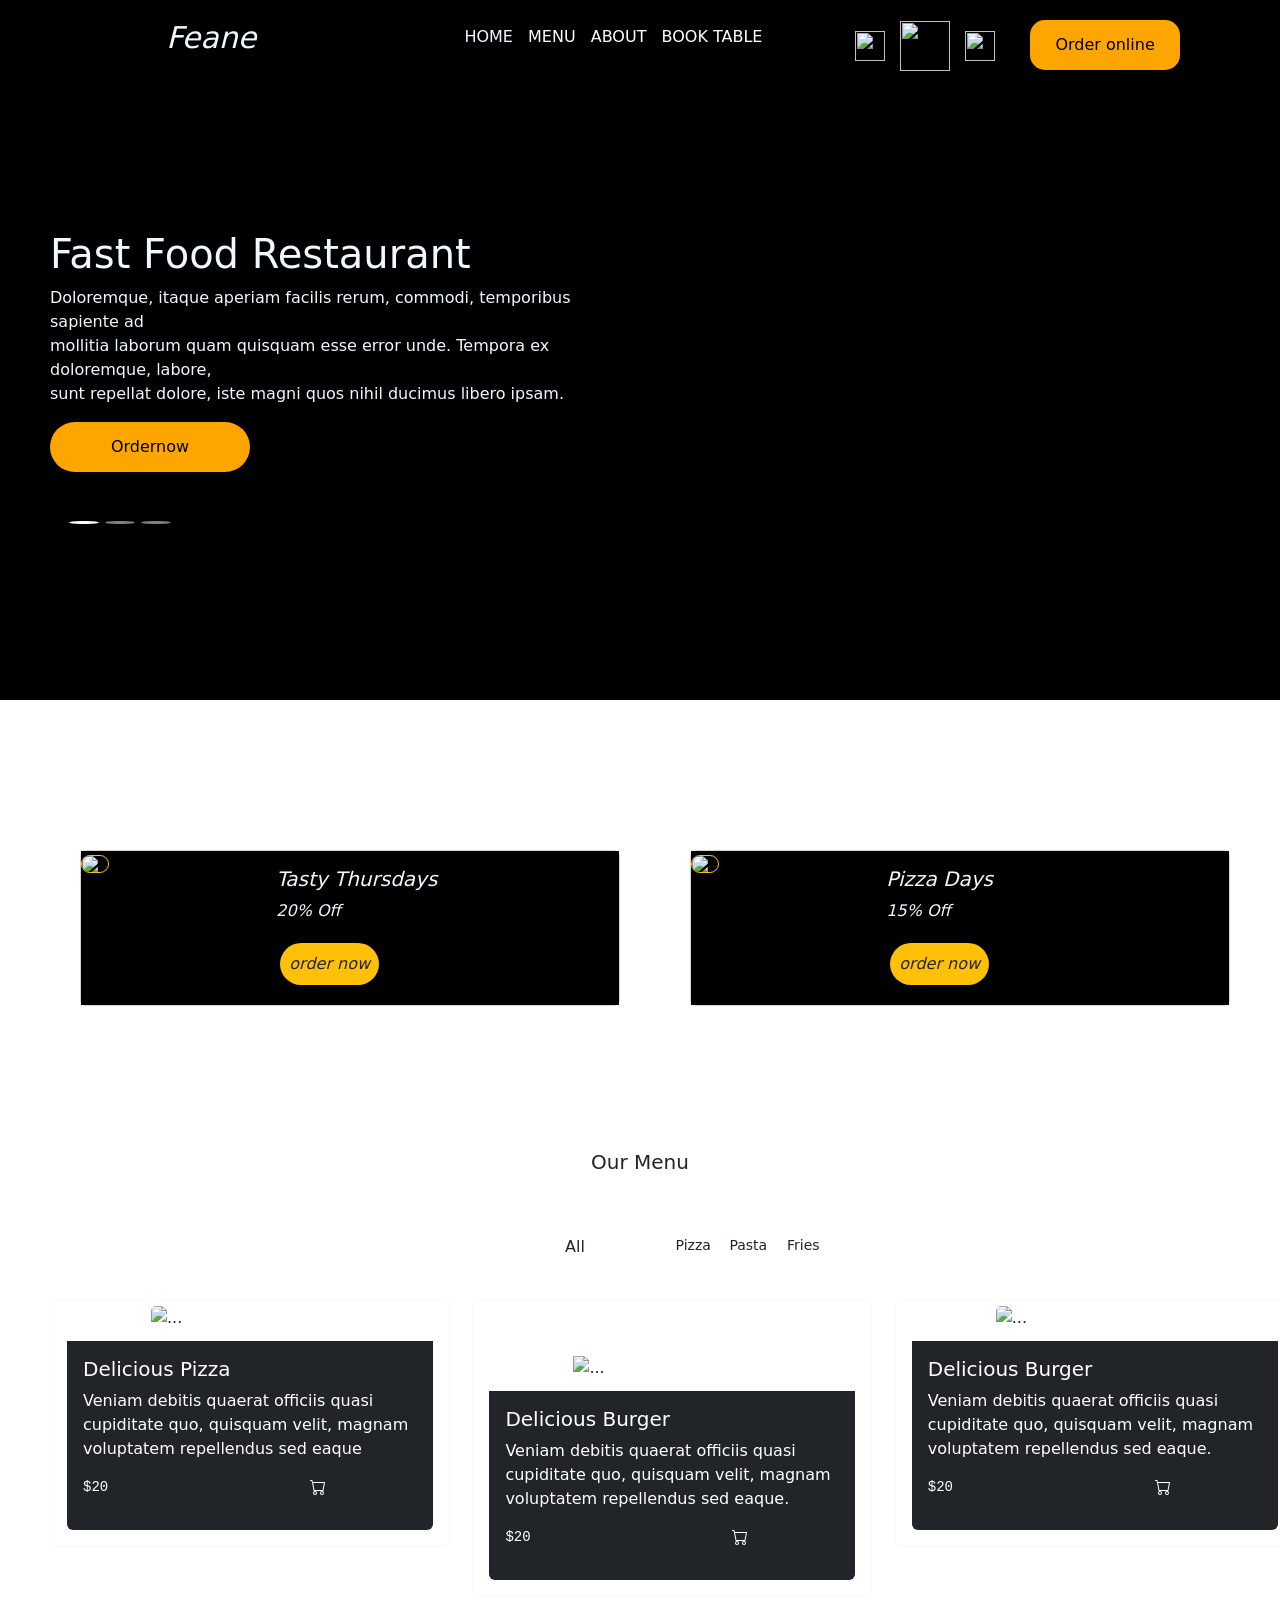
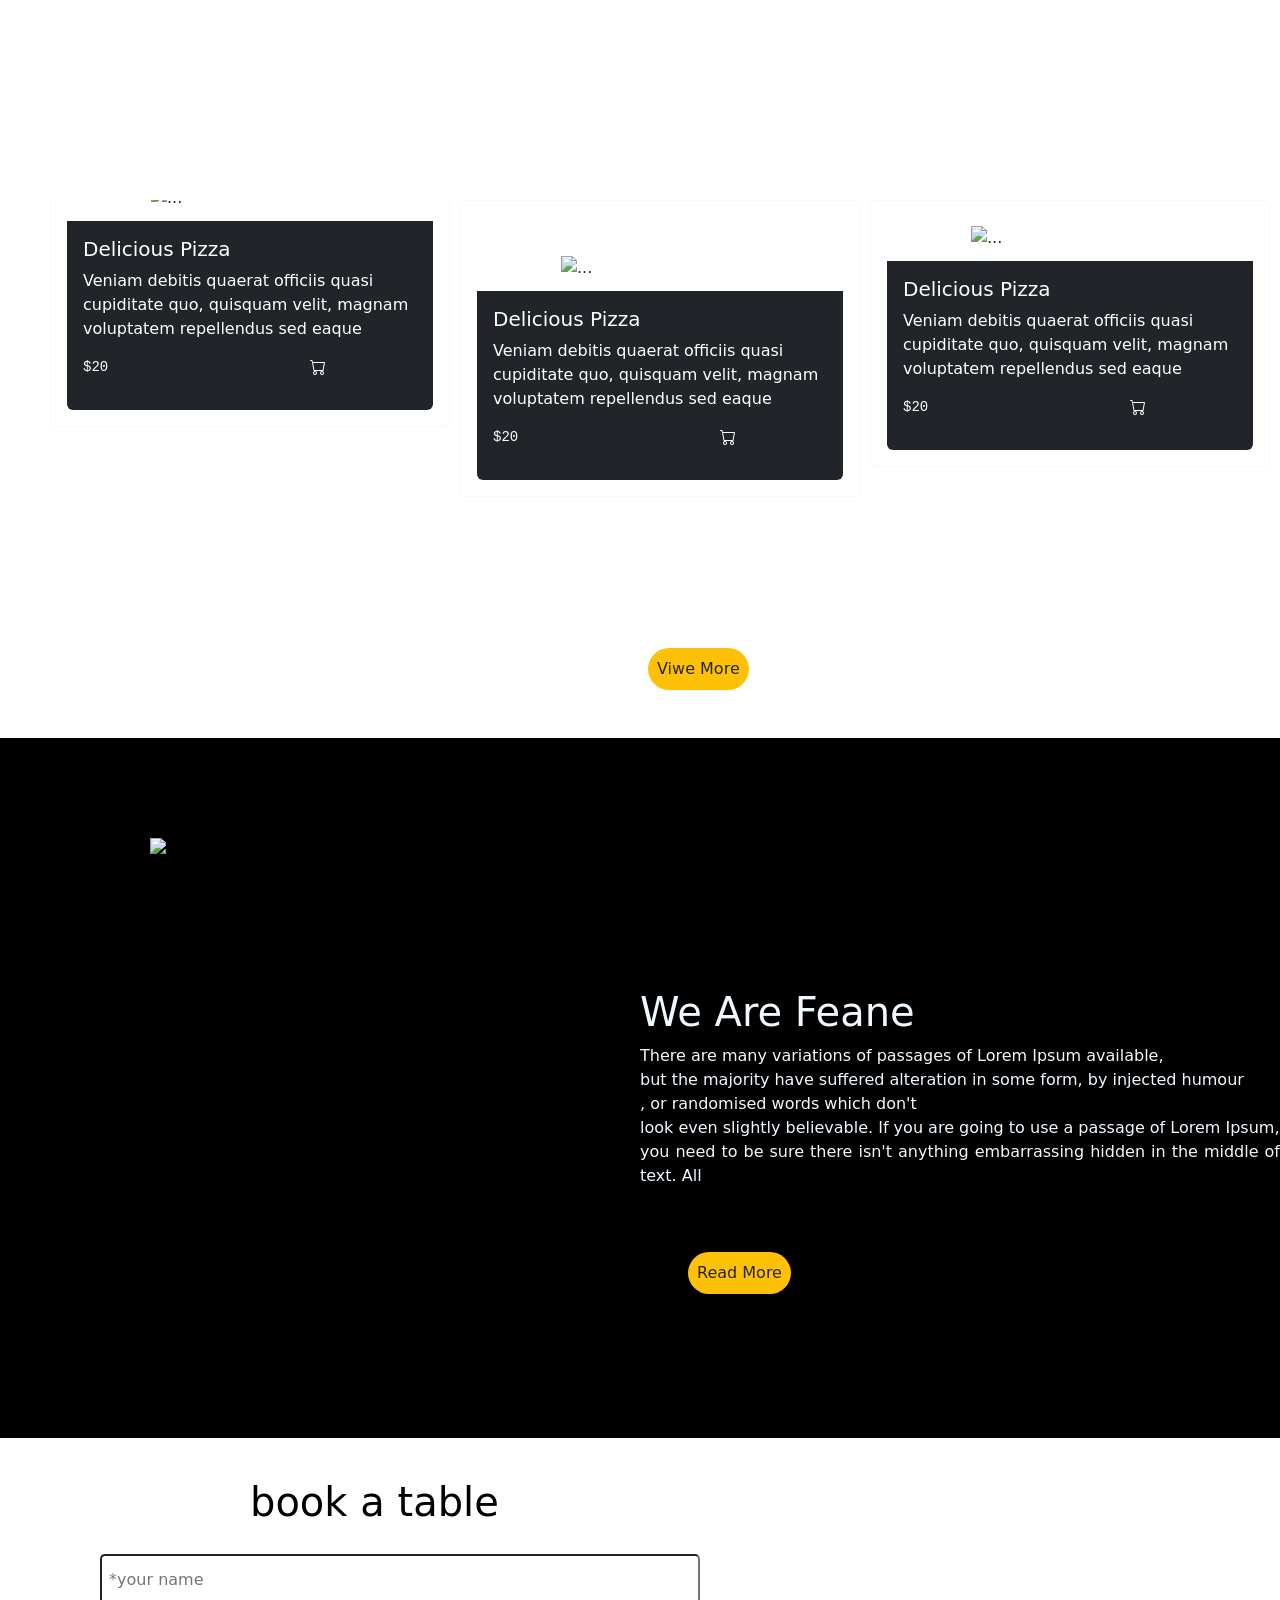
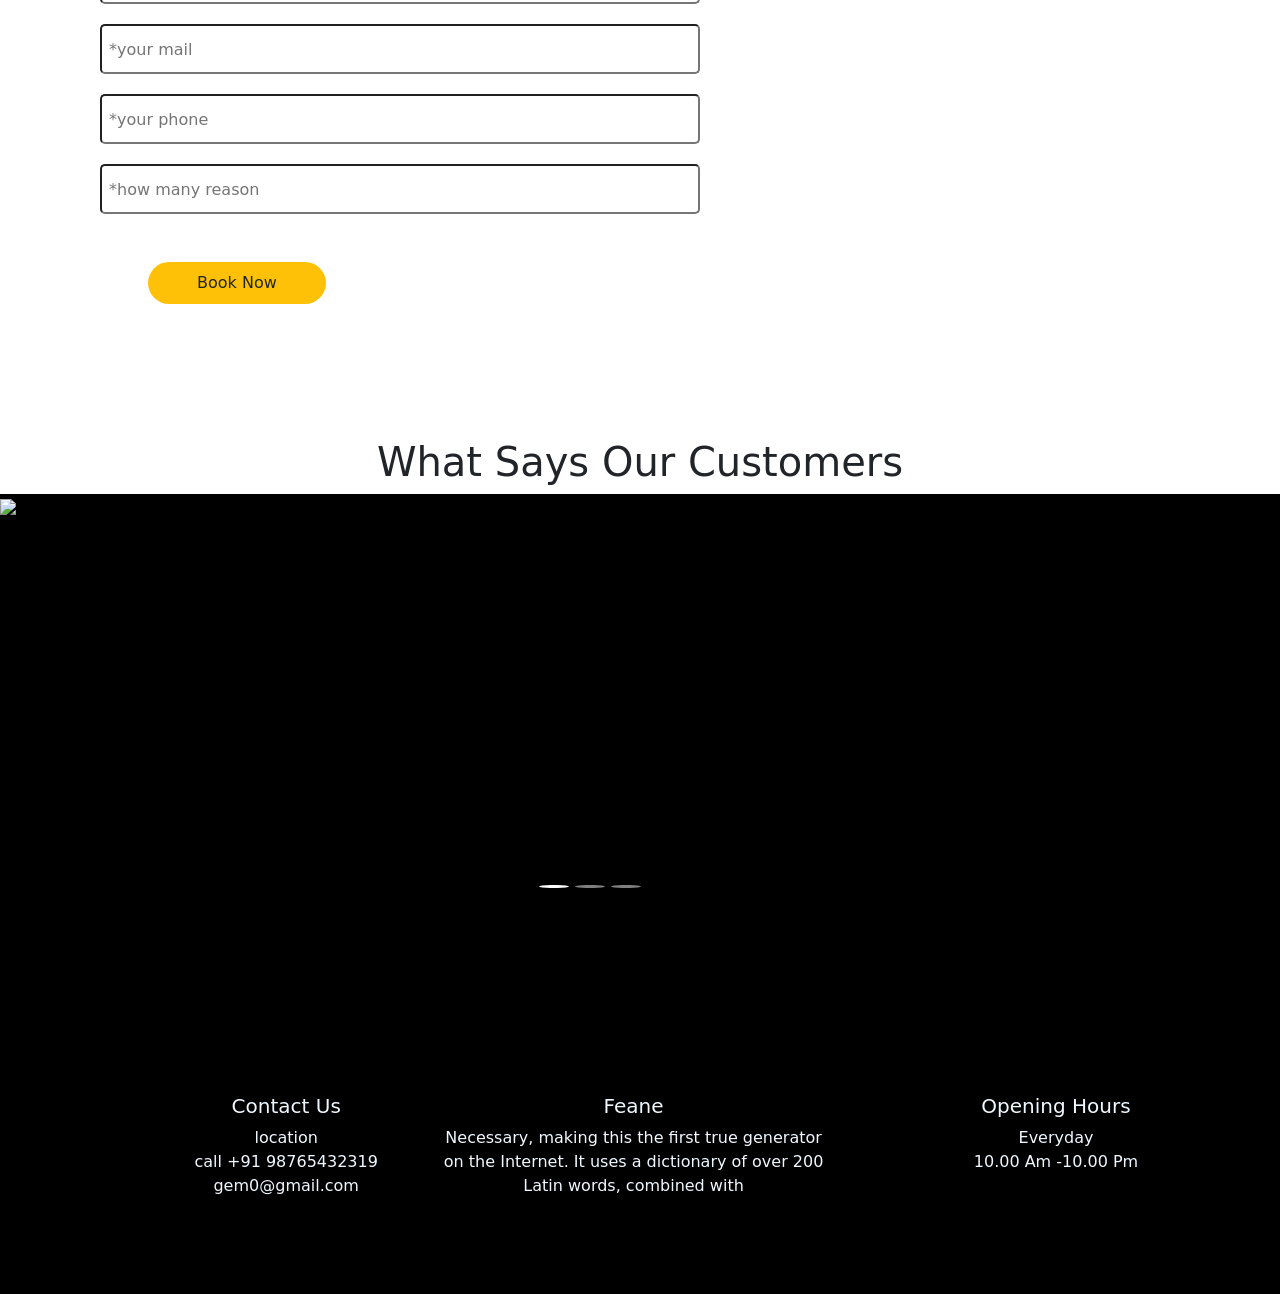
==== index.html @ 10c32c52 "Rename project.html to index.html" ====
<!-- https://themewagon.github.io/feane/index.html -->
<!DOCTYPE html>
<html lang="en">

<head>
  <meta charset="UTF-8">
  <meta name="viewport" content="width=device-width, initial-scale=1.0">
  <title>Document</title>
  <link href="https://cdn.jsdelivr.net/npm/bootstrap@5.0.2/dist/css/bootstrap.min.css" rel="stylesheet"
    integrity="sha384-EVSTQN3/azprG1Anm3QDgpJLIm9Nao0Yz1ztcQTwFspd3yD65VohhpuuCOmLASjC" crossorigin="anonymous">

  <link rel="stylesheet" href="project.css">
  <style>
    .zoom-hover {
      transition: transform 0.3s ease;
      cursor: pointer;
    }

    .zoom-hover:hover {
      transform: scale(1.1);
    }
  </style>

<link rel="preconnect" href="https://fonts.googleapis.com">
<link rel="preconnect" href="https://fonts.gstatic.com" crossorigin>
<link href="https://fonts.googleapis.com/css2?family=Italianno&family=Pinyon+Script&family=Roboto:ital,wght@0,100..900;1,100..900&family=Zalando+Sans+SemiExpanded:ital,wght@0,200..900;1,200..900&display=swap" rel="stylesheet">



</head>

<body>
  <script src="https://cdn.jsdelivr.net/npm/bootstrap@5.0.2/dist/js/bootstrap.bundle.min.js"
    integrity="sha384-MrcW6ZMFYlzcLA8Nl+NtUVF0sA7MsXsP1UyJoMp4YLEuNSfAP+JcXn/tWtIaxVXM"
    crossorigin="anonymous"></script>



  <div class="rowthree">
    <div class="cm1">
      <p>Feane</p>
    </div>
    <div class="cm2">
      <ol>
        <li>HOME</li>
        <li><a href=menu.html>MENU </a></li>
        <li><a href=about1.html>ABOUT</a></li>
        <li><a href=book.html>BOOK TABLE</a></li>

      </ol>
    </div>
    <div class="cm3">
      <li><img src="per.jpg" height="30px" width="30px"></li>
      <li><img src="shop.jpg" height="50px" width="50px"></li>
      <li><img src="serch.jpg" height="30px" width="30px"></li>
      <li><button> Order online</button></li>
    </div>
  </div>


  <div class="rowthree1">
    <div class="cm4">
      <div id="carouselExampleIndicators" class="carousel slide" data-bs-ride="carousel">
        <div class="cmmm">
          <div class="carousel-indicators">

            <button type=" button" data-bs-target="#carouselExampleIndicators" data-bs-slide-to="0" class="active"
              aria-current="true" aria-label="Slide 1"></button>

            <button type="button" data-bs-target="#carouselExampleIndicators" data-bs-slide-to="1"
              aria-label="Slide 2"></button>
            <button type="button" data-bs-target="#carouselExampleIndicators" data-bs-slide-to="2"
              aria-label="Slide 3"></button>
          </div>
        </div>
        <div class="carousel-inner">
          <div class="carousel-item active">
            <div class="cmm">
              <h1>Fast Food Restaurant</h1>
              <p>Doloremque, itaque aperiam facilis rerum, commodi, temporibus sapiente ad<br> mollitia laborum quam
                quisquam
                esse error unde. Tempora ex doloremque, labore,<br> sunt repellat dolore, iste magni quos nihil ducimus
                libero
                ipsam.</p>
              <button>Ordernow</button>
            </div>
          </div>
          <div class="carousel-item">
            <div class="cmm">
              <h1>Fast Food Restaurant</h1>
              <p>Doloremque, itaque aperiam facilis rerum, commodi, temporibus sapiente ad<br> mollitia laborum quam
                quisquam
                esse error unde. Tempora ex doloremque, labore,<br> sunt repellat dolore, iste magni quos nihil ducimus
                libero
                ipsam.</p>
              <button>Ordernow</button>
            </div>
          </div>
          <div class="carousel-item">
            <div class="cmm">
              <h1>Fast Food Restaurant</h1>
              <p>Doloremque, itaque aperiam facilis rerum, commodi, temporibus sapiente ad<br> mollitia laborum quam
                quisquam
                esse error unde. Tempora ex doloremque, labore,<br> sunt repellat dolore, iste magni quos nihil ducimus
                libero
                ipsam.</p>
              <button>Ordernow</button>
            </div>
          </div>
        </div>

      </div>
    </div>
    <div class="cm5">
      <!-- <img src="kkk.jpg" height="600px" width="700px"> -->
    </div>
  </div>



  <div class="rowthree3">
    <div class="cm7">
      <div class="cr">
        <div class="card mb-3" style="max-width: 540px;">
          <div class="row g-0">
            <div class="col-md-4">
              <img src="pizza.jpg" class="img-fluid rounded-pill border border-warning zoom-hover" alt="...">

            </div>
            <div class="col-md-8">
              <div class="card-body">
                <h5 class="card-title">Tasty Thursdays</h5>
                <p class="card-text">20% Off</p>
                <span class="bg-warning p-2 m-1 btn rounded-pill">order now</span>
              </div>
            </div>
          </div>
        </div>
      </div>
    </div>



    <div class="cm8 ">
      <div class="cr1">
        <div class="card mb-3 " style="max-width: 540px;  ">
          <div class="row g-0">
            <div class="col-md-4">
              <img src="pizza1.jpg" class="img-fluid rounded-pill border border-warning zoom-hover" alt="...">
            </div>
            <div class="col-md-8 ">
              <div class="card-body">
                <h5 class="card-title">Pizza Days</h5>
                <p class="card-text">15% Off</p>
                <span class="bg-warning p-2 m-1 btn rounded-pill">order now</span>
              </div>
            </div>
          </div>
        </div>
      </div>
    </div>
  </div>


  <div class="crr1">

    <h5> Our Menu</h5>
    <div class="d-grid gap-2 d-md-flex justify-content-md-center"></div>
    <button type="button" class="btn btn-outline-dark rounded me-md-2">All</button>
    <button type="button" class="btn btn-outline-dark rounded btn-sm "><a href=burger.html>Burger</a></button>
    <button type="button" class="btn btn-outline-dark rounded btn-sm">Pizza</button>
    <button type="button" class="btn btn-outline-dark rounded btn-sm">Pasta</button>
    <button type="button" class="btn btn-outline-dark rounded btn-sm">Fries</button>

  </div>


  <div class="crr2">
    <div class="crc1 ">
      <div class="card border border-light" style="width: 25rem;">
        <img src="pizza2.jpg" class="card-img-top  zoom-hover" alt="...">
        <div class="card-body bg-dark m-3 text-white bg-dark  rounded-bottom ">
          <h5 class="card-title">Delicious Pizza</h5>
          <p class="card-text">Veniam debitis quaerat officiis quasi cupiditate quo, quisquam velit, magnam voluptatem
            repellendus sed eaque</p>
          <pre>$20                        <svg xmlns="http://www.w3.org/2000/svg" width="16" height="16" fill="currentColor" class="bi bi-cart" viewBox="0 0 16 16">
  <path d="M0 1.5A.5.5 0 0 1 .5 1H2a.5.5 0 0 1 .485.379L2.89 3H14.5a.5.5 0 0 1 .491.592l-1.5 8A.5.5 0 0 1 13 12H4a.5.5 0 0 1-.491-.408L2.01 3.607 1.61 2H.5a.5.5 0 0 1-.5-.5M3.102 4l1.313 7h8.17l1.313-7zM5 12a2 2 0 1 0 0 4 2 2 0 0 0 0-4m7 0a2 2 0 1 0 0 4 2 2 0 0 0 0-4m-7 1a1 1 0 1 1 0 2 1 1 0 0 1 0-2m7 0a1 1 0 1 1 0 2 1 1 0 0 1 0-2"/>
</svg> </pre>

        </div>
      </div>
    </div>
    <div class="crc2 ">
      <div class="card rounded border border-light " style="width: 25rem;">
        <img src="bu1.jpg" class="card-img-top  zoom-hover" alt="...">
        <div class="card-body bg-dark m-3 text-white bg-dark  rounded-bottom">
          <h5 class="card-title">Delicious Burger</h5>
          <p class="card-text">Veniam debitis quaerat officiis quasi cupiditate quo, quisquam velit, magnam voluptatem
            repellendus sed eaque.</p>
          <pre>$20                        <svg xmlns="http://www.w3.org/2000/svg" width="16" height="16" fill="currentColor" class="bi bi-cart" viewBox="0 0 16 16">
  <path d="M0 1.5A.5.5 0 0 1 .5 1H2a.5.5 0 0 1 .485.379L2.89 3H14.5a.5.5 0 0 1 .491.592l-1.5 8A.5.5 0 0 1 13 12H4a.5.5 0 0 1-.491-.408L2.01 3.607 1.61 2H.5a.5.5 0 0 1-.5-.5M3.102 4l1.313 7h8.17l1.313-7zM5 12a2 2 0 1 0 0 4 2 2 0 0 0 0-4m7 0a2 2 0 1 0 0 4 2 2 0 0 0 0-4m-7 1a1 1 0 1 1 0 2 1 1 0 0 1 0-2m7 0a1 1 0 1 1 0 2 1 1 0 0 1 0-2"/>
</svg> </pre>

        </div>
      </div>
    </div>
    <div class="crc3 ">
      <div class="card rounded border border-light " style="width: 25rem;">
        <img src="pizza5.jpg" class="card-img-top  zoom-hover" alt="...">
        <div class="card-body bg-dark m-3 text-white bg-dark  rounded-bottom">
          <h5 class="card-title">Delicious Burger</h5>
          <p class="card-text">Veniam debitis quaerat officiis quasi cupiditate quo, quisquam velit, magnam voluptatem
            repellendus sed eaque.</p>
          <pre>$20                        <svg xmlns="http://www.w3.org/2000/svg" width="16" height="16" fill="currentColor" class="bi bi-cart" viewBox="0 0 16 16">
  <path d="M0 1.5A.5.5 0 0 1 .5 1H2a.5.5 0 0 1 .485.379L2.89 3H14.5a.5.5 0 0 1 .491.592l-1.5 8A.5.5 0 0 1 13 12H4a.5.5 0 0 1-.491-.408L2.01 3.607 1.61 2H.5a.5.5 0 0 1-.5-.5M3.102 4l1.313 7h8.17l1.313-7zM5 12a2 2 0 1 0 0 4 2 2 0 0 0 0-4m7 0a2 2 0 1 0 0 4 2 2 0 0 0 0-4m-7 1a1 1 0 1 1 0 2 1 1 0 0 1 0-2m7 0a1 1 0 1 1 0 2 1 1 0 0 1 0-2"/>
</svg> </pre>

        </div>

      </div>
    </div>
  </div>
  </div>






  <div class="gr">
    <div class="gc">
      <div class="card border border-light" style="width: 25rem;">
        <img src="pa3.jpg" class="card-img-top  zoom-hover" alt="...">
        <div class="card-body bg-dark m-3 text-white bg-dark  rounded-bottom ">
          <h5 class="card-title">Delicious Pizza</h5>
          <p class="card-text">Veniam debitis quaerat officiis quasi cupiditate quo, quisquam velit, magnam voluptatem
            repellendus sed eaque</p>
          <pre>$20                        <svg xmlns="http://www.w3.org/2000/svg" width="16" height="16" fill="currentColor" class="bi bi-cart" viewBox="0 0 16 16">
  <path d="M0 1.5A.5.5 0 0 1 .5 1H2a.5.5 0 0 1 .485.379L2.89 3H14.5a.5.5 0 0 1 .491.592l-1.5 8A.5.5 0 0 1 13 12H4a.5.5 0 0 1-.491-.408L2.01 3.607 1.61 2H.5a.5.5 0 0 1-.5-.5M3.102 4l1.313 7h8.17l1.313-7zM5 12a2 2 0 1 0 0 4 2 2 0 0 0 0-4m7 0a2 2 0 1 0 0 4 2 2 0 0 0 0-4m-7 1a1 1 0 1 1 0 2 1 1 0 0 1 0-2m7 0a1 1 0 1 1 0 2 1 1 0 0 1 0-2"/>
</svg> </pre>

        </div>
      </div>
    </div>
    <div class="gc1">
      <div class="card border border-light" style="width: 25rem;">
        <img src="pa1.jpg" class="card-img-top  zoom-hover" alt="...">
        <div class="card-body bg-dark m-3 text-white bg-dark  rounded-bottom ">
          <h5 class="card-title">Delicious Pizza</h5>
          <p class="card-text">Veniam debitis quaerat officiis quasi cupiditate quo, quisquam velit, magnam voluptatem
            repellendus sed eaque</p>
          <pre>$20                        <svg xmlns="http://www.w3.org/2000/svg" width="16" height="16" fill="currentColor" class="bi bi-cart" viewBox="0 0 16 16">
  <path d="M0 1.5A.5.5 0 0 1 .5 1H2a.5.5 0 0 1 .485.379L2.89 3H14.5a.5.5 0 0 1 .491.592l-1.5 8A.5.5 0 0 1 13 12H4a.5.5 0 0 1-.491-.408L2.01 3.607 1.61 2H.5a.5.5 0 0 1-.5-.5M3.102 4l1.313 7h8.17l1.313-7zM5 12a2 2 0 1 0 0 4 2 2 0 0 0 0-4m7 0a2 2 0 1 0 0 4 2 2 0 0 0 0-4m-7 1a1 1 0 1 1 0 2 1 1 0 0 1 0-2m7 0a1 1 0 1 1 0 2 1 1 0 0 1 0-2"/>
</svg> </pre>

        </div>
      </div>
    </div>
    <div class="gc2">
      <div class="card border border-light" style="width: 25rem;">
        <img src="pa2.jpg" class="card-img-top  zoom-hover" alt="...">
        <div class="card-body bg-dark m-3 text-white bg-dark  rounded-bottom ">
          <h5 class="card-title">Delicious Pizza</h5>
          <p class="card-text">Veniam debitis quaerat officiis quasi cupiditate quo, quisquam velit, magnam voluptatem
            repellendus sed eaque</p>
          <pre>$20                        <svg xmlns="http://www.w3.org/2000/svg" width="16" height="16" fill="currentColor" class="bi bi-cart" viewBox="0 0 16 16">
  <path d="M0 1.5A.5.5 0 0 1 .5 1H2a.5.5 0 0 1 .485.379L2.89 3H14.5a.5.5 0 0 1 .491.592l-1.5 8A.5.5 0 0 1 13 12H4a.5.5 0 0 1-.491-.408L2.01 3.607 1.61 2H.5a.5.5 0 0 1-.5-.5M3.102 4l1.313 7h8.17l1.313-7zM5 12a2 2 0 1 0 0 4 2 2 0 0 0 0-4m7 0a2 2 0 1 0 0 4 2 2 0 0 0 0-4m-7 1a1 1 0 1 1 0 2 1 1 0 0 1 0-2m7 0a1 1 0 1 1 0 2 1 1 0 0 1 0-2"/>
</svg> </pre>

        </div>
      </div>
    </div>
  </div>
  <div class="nnnnn">
    <span class="bg-warning p-2 m-5 btn rounded-pill">Viwe More</span>
  </div>

  <div class="gr2">
    <div class="gcc1">
      <img src="buu.jpg" width="400px">
    </div>
    <div class="gcc2">
      <h1>We Are Feane</h1>
      <p>There are many variations of passages of Lorem Ipsum available,<br> but the majority have suffered alteration
        in
        some form, by injected humour<br>, or randomised words which don't<br> look even slightly believable. If you are
        going
        to use a passage of Lorem Ipsum,<br> you need to be sure there isn't anything embarrassing hidden in the middle
        of
        text. All</p>
      <span class="bg-warning p-2 m-5 btn rounded-pill">Read More</span>
    </div>
  </div>


  <div class="gr3">
    <div class="gcc3">
      <h1>book a table</h1>
      <form>
        <input type="text" placeholder=" *your name">
        <input type="text" placeholder=" *your mail">
        <input type="text" placeholder=" *your phone">
        <input type="text" placeholder=" *how many reason">

      </form>
      <span class="bg-warning p-2 m-5 btn rounded-pill px-5 ">Book Now</span>
    </div>
    <div class="gcc4">
      <iframe title="New York" width="550" height="306" id="gmap_canvas"
        src="https://maps.google.com/maps?q=2880%20Broadway,%20New%20York&t=&z=13&ie=UTF8&iwloc=&output=embed"
        scrolling="no">
      </iframe>


    </div>
  </div>

  <h1 class="lo">What Says Our Customers</h1>




  <!-- <div class="gr5">
    <div class="grr1">
      <div class="card" style="width: 35rem;">
        <div class="card-body bg-dark text-white rounded">

          <p class="card-text">This is a wider card with supporting text below as a natural lead-in to additional
            content. This content is a little bit longer.</p>
          <h5 class="card-title">Raja</h5>
          <p class="card-text"><small class="text-muted">maqna aurq</small></p>
        </div>

      </div>
      <div class="ram">
        <img src="asira.jpg " class="card-img-bottom img-fluid rounded-pill border border-warning zoom-hover" alt="...">
      </div>
    </div>


    <div class="grr2">
      <div class="grr1">
        <div class="card" style="width: 35rem;">
          <div class="card-body bg-dark text-white rounded">

            <p class="card-text">This is a wider card with supporting text below as a natural lead-in to additional
              content. This content is a little bit longer.</p>
            <h5 class="card-title">Asira</h5>
            <p class="card-text"><small class="text-muted">njhuyh</small></p>
          </div>

        </div>
        <div class="ram">
          <img src="ram.jpg " class="card-img-bottom img-fluid rounded-pill border border-warning zoom-hover" alt="...">
        </div>
      </div>
     </div> 

  </div> -->


  <!-- <div class="vr">
    <div class="grr1">
      <div class="card" style="width: 35rem;">
        <div class="card-body bg-dark text-white rounded">

          <p class="card-text">This is a wider card with supporting text below as a natural lead-in to additional
            content. This content is a little bit longer.</p>
          <h5 class="card-title">Raja</h5>
          <p class="card-text"><small class="text-muted">maqna aurq</small></p>
        </div>

      </div>
      <div class="ram">
        <img src="asira.jpg " class="card-img-bottom img-fluid rounded-pill border border-warning zoom-hover" alt="...">
      </div>
    </div>


    <div class="grr2">
      <div class="card" style="width: 35rem;">
        <div class="card-body bg-dark text-white rounded">

          <p class="card-text">This is a wider card with supporting text below as a natural lead-in to additional
            content. This content is a little bit longer.</p>
          <h5 class="card-title">Asira</h5>
          <p class="card-text"><small class="text-muted">njhuyh</small></p>
        </div>

      </div>
      <div class="ram">
        <img src="ram.jpg " class="card-img-bottom img-fluid rounded-pill border border-warning zoom-hover" alt="...">
      </div>
    </div>
  </div>

  </div>
 -->















  <!-- <div id="carouselExampleControls" class="carousel slide" data-bs-ride="carousel">
    <div class="carousel-inner">
      <div class="carousel-item active">
         <div class="grr1">
      <div class="card" style="width: 35rem;">
        <div class="card-body bg-dark text-white rounded">

          <p class="card-text">This is a wider card with supporting text below as a natural lead-in to additional
            content. This content is a little bit longer.</p>
          <h5 class="card-title">Raja</h5>
          <p class="card-text"><small class="text-muted">maqna aurq</small></p>
        </div>

      </div>
      <div class="ram">
        <img src="asira.jpg " class="card-img-bottom img-fluid rounded-pill border border-warning zoom-hover" alt="...">
      </div>
    </div>


    <div class="grr2">
      <div class="card" style="width: 35rem;">
        <div class="card-body bg-dark text-white rounded">

          <p class="card-text">This is a wider card with supporting text below as a natural lead-in to additional
            content. This content is a little bit longer.</p>
          <h5 class="card-title">Asira</h5>
          <p class="card-text"><small class="text-muted">njhuyh</small></p>
        </div>

      </div>
      <div class="ram">
        <img src="ram.jpg " class="card-img-bottom img-fluid rounded-pill border border-warning zoom-hover" alt="...">
      </div>
    </div>
  </div>
      </div>
      <div class="carousel-item">
        <img src="..." class="d-block w-100" alt="...">
      </div>
      <div class="carousel-item">
        <img src="..." class="d-block w-100" alt="...">
      </div>
    </div>
    <button class="carousel-control-prev" type="button" data-bs-target="#carouselExampleControls" data-bs-slide="prev">
      <span class="carousel-control-prev-icon" aria-hidden="true"></span>
      <span class="visually-hidden">Previous</span>
    </button>
    <button class="carousel-control-next" type="button" data-bs-target="#carouselExampleControls" data-bs-slide="next">
      <span class="carousel-control-next-icon" aria-hidden="true"></span>
      <span class="visually-hidden">Next</span>
    </button>
  </div>



 -->


  <div class="rowthree9">
    <div class="cmk">
      <div id="carouselExampleIndicators" class="carousel slide" data-bs-ride="carousel">
        <div class="cmmm1">
          <div class="carousel-indicators">

            <button type=" button" data-bs-target="#carouselExampleIndicators" data-bs-slide-to="0" class="active"
              aria-current="true" aria-label="Slide 1"></button>

            <button type="button" data-bs-target="#carouselExampleIndicators" data-bs-slide-to="1"
              aria-label="Slide 2"></button>
            <button type="button" data-bs-target="#carouselExampleIndicators" data-bs-slide-to="2"
              aria-label="Slide 3"></button>
          </div>
        </div>
        <div class="carousel-inner">
          <div class="carousel-item active">
            <div class="cmm1">
              <img src="crop2.jpg">
            </div>
          </div>
          <div class="carousel-item">
            <div class="cmm1">
              <img src="crop2.jpg">
            </div>
          </div>
          <div class="carousel-item">
            <div class="cmm1">
              <img src="crop2.jpg">
            </div>
          </div>
        </div>

      </div>
    </div>

  </div>




  <div class="br">
    <div class="bc">
      <h5>Contact Us</h5>
      <p>location<br>
        call +91 98765432319<br>
        gem0@gmail.com</p>
    </div>
    <div class="bc1">
      <h5> Feane</h5>
      <p>Necessary, making this the first true generator<br> on the Internet. It uses a dictionary of over 200<br> Latin
        words,
        combined with</p>
    </div>
    <div class="bc2">
      <h5>Opening Hours</h5>
      <p>Everyday<br>10.00 Am -10.00 Pm</p>
    </div>
  </div>









</body>

</html>
---- project.css ----
.rowthree {
    background-color: black;
    display: flex;
    width: 100%;
    height: 100px;
    overflow: hidden;



    
}


.cm1 {
    width: 33%;

    color: aliceblue;
    font-style: oblique;
    font-size: 30px;
    text-align: center;
    margin-top: 15px;
}

.cm2 {
    width: 33%;
    color: aliceblue;
    margin-top: 25px;


}

li {
    display: inline;
    padding-left: 10px;

}

.cm3 {
    width: 33%;
    padding-top: 20px;
    overflow: hidden;
}

li button {
    border-radius: 15px;
    background-color: orange;
    margin-left: 20px;
    width: 150px;
}

.rowthree1 {
    width: 100%;
    /* display: flex; */
    height: 600px;
    background-color: black;

    background-image: url(fe.jpg);
    background-size: cover;
    position: relative;
    /* bottom: 130px; */
    background-position: center;
    overflow: hidden;

}

.cm4 {
    width: 50%;

}

.cm5 {
    width: 50%;
    position: relative;

}

.cmm {
    color: aliceblue;
    margin-left: 50px;
    padding-top: 130px;
}

.cmmm {
    position: relative;
    top: 450px;
    right: 200px;
}

button {
    height: 50px;
    width: 200px;
    border: 50px;
    border-radius: 50px;
    background-color: orange;
}

.rowthree3 {
    width: 100%;
    height: 400px;
    display: flex;
    font-style: italic;
}

.cm7 {
    width: 50%;

}

.cr {

    position: relative;
    left: 80px;
    top: 150px;
}

.card mb-3 {
    border-radius: 20px;
}

.cm8 {
    width: 50%;
}

.cr1 {

    position: relative;
    left: 50px;
    top: 150px;
}

.col-md-8 {
    background-color: black;
    color: aliceblue;
}

.col-md-4 img {
    border-radius: 100px;
    font-size: 10px;

}

.col-md-4 {
    background-color: black;

}

.crr1 {
    height: 200px;
    overflow: hidden;
}

.crr1 button {
    height: 20px;
    width: 50px;
    padding: 0px;
    margin: 0px;
    position: relative;
    left: 550px;
    top: 50px;
    border: none;
}

.crr1 h5 {
    text-align: center;
    padding-top: 50px;

}

/* .crr2 img {
    height: 150px;
    width: 150px;
    position: relative;
    left: 150px;
    top: 20px;
}

.card-group {

    margin-left: 100px;
} */

.crr2 {
    overflow: hidden;
    display: flex;
    width: 100%;
    padding-bottom: 30px;


}

.crr2 {
    overflow: hidden;
    display: flex;
    width: 100%;
    height: 400px;



}

.crr3 {
    width: 33%;
    height: 500px;
    display: flex;
}

.crc3 {
    margin-top: 0px;
}

.crf {
    width: 12%;
}

.crf1 {
    width: 11%;
}

.crc1 {
    width: 33%;


}

.crc2 {
    width: 33%;
    height: 0px;

}

.crc3 {
    width: 33%;
    height: 0px;

}

.crr2 {
    margin: 0px 0px 0px 50px;
    overflow: hidden;
    border: none;

}

.crr2 img {

    width: 250px;
    position: relative;
    left: 100px;
    top: 5px;
    padding-right: 20px;
}



.cre {
    margin: 50px 0px 0px 50px;
}

.cre img {

    width: 250px;
    position: relative;
    left: 100px;
    top: 15px;
    bottom: 20px;
}

.bbbb {
    margin-left: 650px;
}

.crc2 img {
    padding-top: 50px;
}

.crc3 img {
    padding-top: 0px;

}

.gr {
    width: 100%;
    height: 400px;
    display: flex;

    margin-top: 100px;
    overflow: hidden;
}

.gc {
    width: 33%;
    margin-left: 50px;
    margin-top: -40px;
}

.gc1 {
    width: 33%;
}

.gc2 {
    width: 33%;
}

.gr img {

    width: 250px;
    position: relative;
    left: 100px;
    top: 5px;
    padding-right: 20px;

}

.gc1 img {
    padding-top: 50px;
}

.gc2 img {
    padding-top: 20px;

}

.gc img {
    padding-top: 20px;

}

.nnnnn {

    margin-left: 600px;
}

.gr2 {
    width: 100%;
    height: 700px;
    display: flex;
    background-color: black;
    overflow: hidden;
    color: aliceblue;
}

.gcc1 {
    width: 50%;
}

.gcc1 img {
    margin-left: 150px;
    margin-top: 100px;
}

.gcc2 {
    width: 50%;
    margin-top: 250px;
    text-align: justify;
}


.gr3 {
    width: 100%;
    height: 600px;
    display: flex;

    overflow: hidden;
    color: aliceblue;
}

.gcc3 {
    width: 50%;
    margin-top: 40px;
    margin-left: 100px;
}

.gcc3 h1 {
    color: black;
    margin-left: 150px;
}

input {
    width: 600px;
    height: 50px;
    float: right;
    margin-top: 20px;
    border-radius: 5px;
}

.gcc4 {
    width: 50%;
    margin-top: 100px;
    text-align: justify;
    margin-left: 50px;
}

.lo {
    text-align: center;
}

.gr5 {
    width: 100%;
    height: 500px;
    display: flex;

    overflow: hidden;
    color: aliceblue;
}

.grr1 {
    width: 50%;
    color: black;
    margin-left: 80px;
    margin-top: 50px;
}

.grr2 {
    width: 50%;
    color: white;
    /* margin-left: 40px;
    margin-top: 50px; */
    position: relative;
    left: 650px;
    margin-top: -320px;
}

.grr2 {
    width: 50%;
    color: black;
}

.ram img {
    width: 150px;
    margin-top: 20px;
}

.vr {
    height: 500px;

}





.rowthree9 {
    width: 100%;
    /* display: flex; */
    height: 500px;
    background-color: black;


    overflow: hidden;

}






.cmmm1 {
    position: relative;
    top: 420px;
    right: 50px;

}

.br {
    width: 100%;
    color: aliceblue;
    display: flex;
    height: 300px;
    background-color: black;
}

.bc {
    width: 33%;

    text-align: center;
    padding-left: 150px;
    padding-top: 100px;

}

.bc1 {
    width: 33%;
    padding-top: 100px;
    text-align: center;
}

.bc2 {
    width: 33%;
    padding-top: 100px;
    text-align: center;
}

a:link {
    color: white;
    background-color: transparent;
    text-decoration: none;
}

a:visited {
    color: white;
    background-color: transparent;
    text-decoration: none;
}

a:hover {
    color: goldenrod;
    background-color: transparent;
    text-decoration: underline;
}
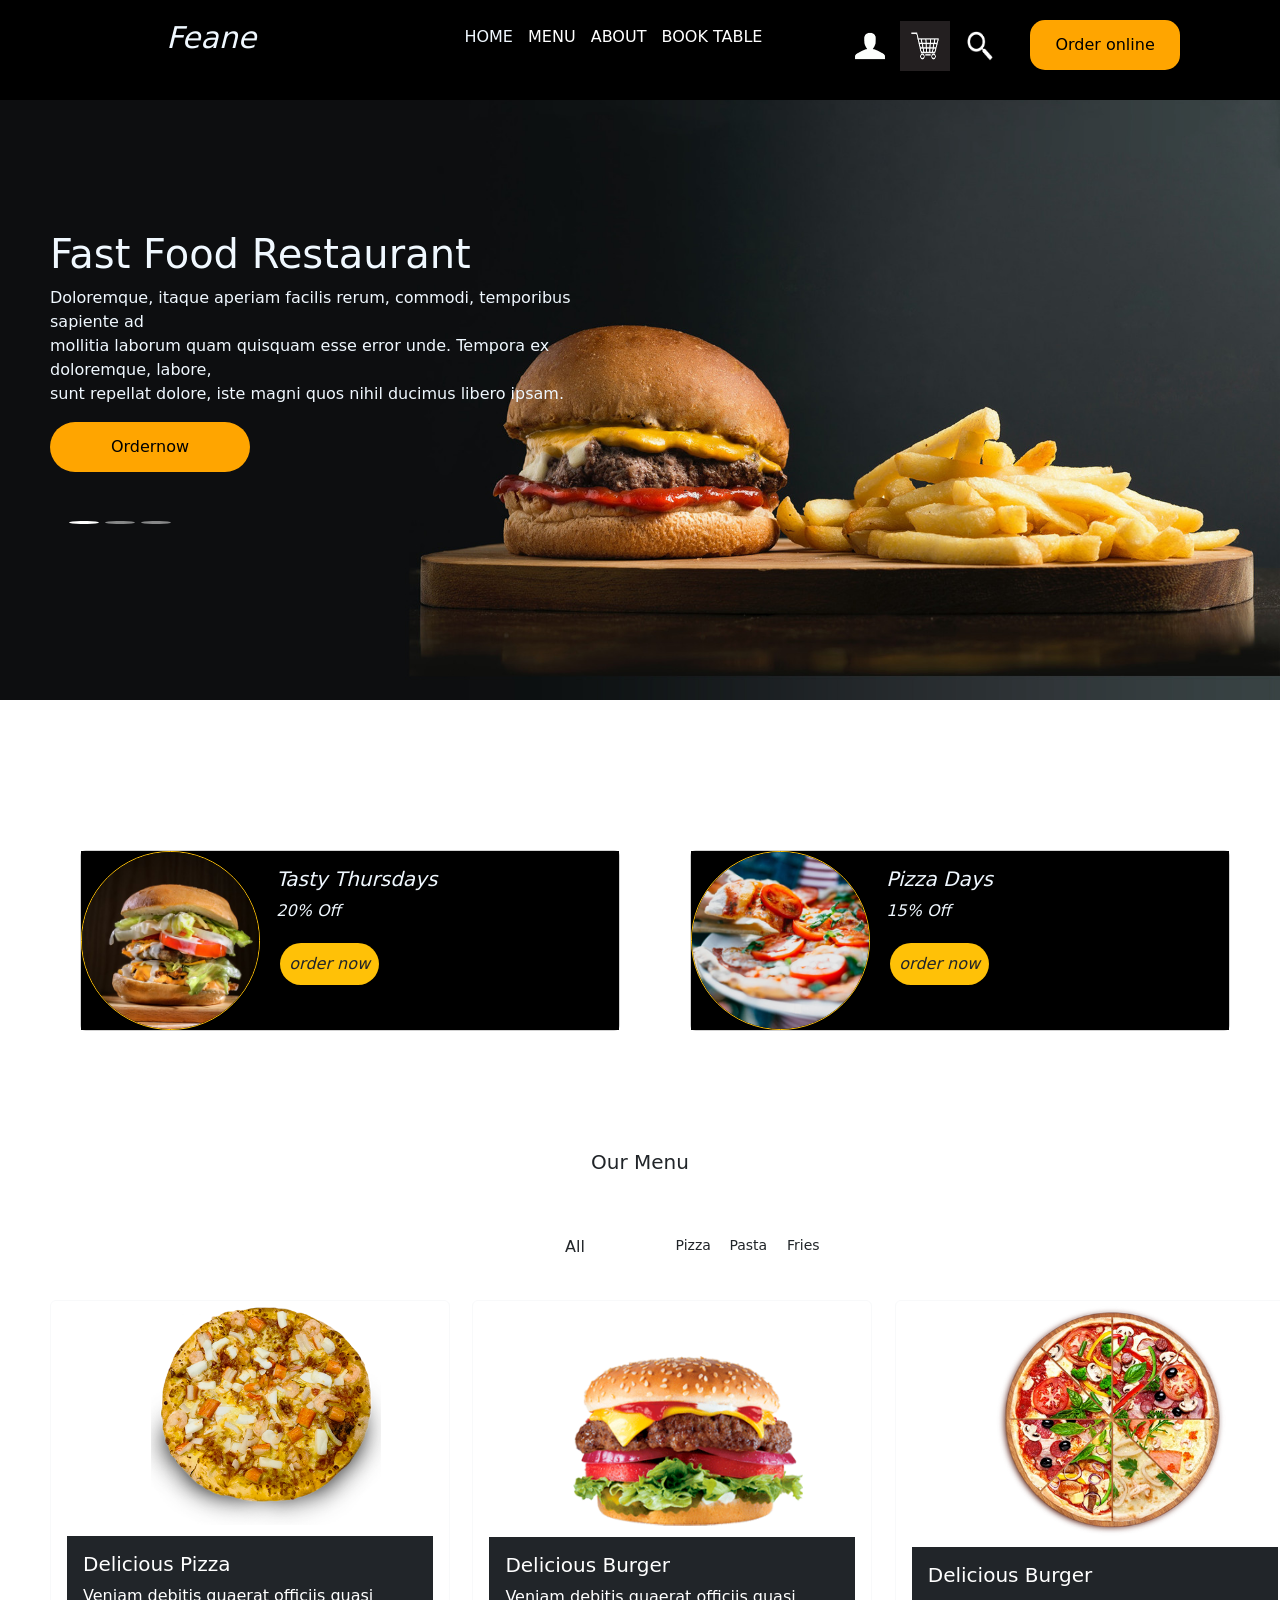
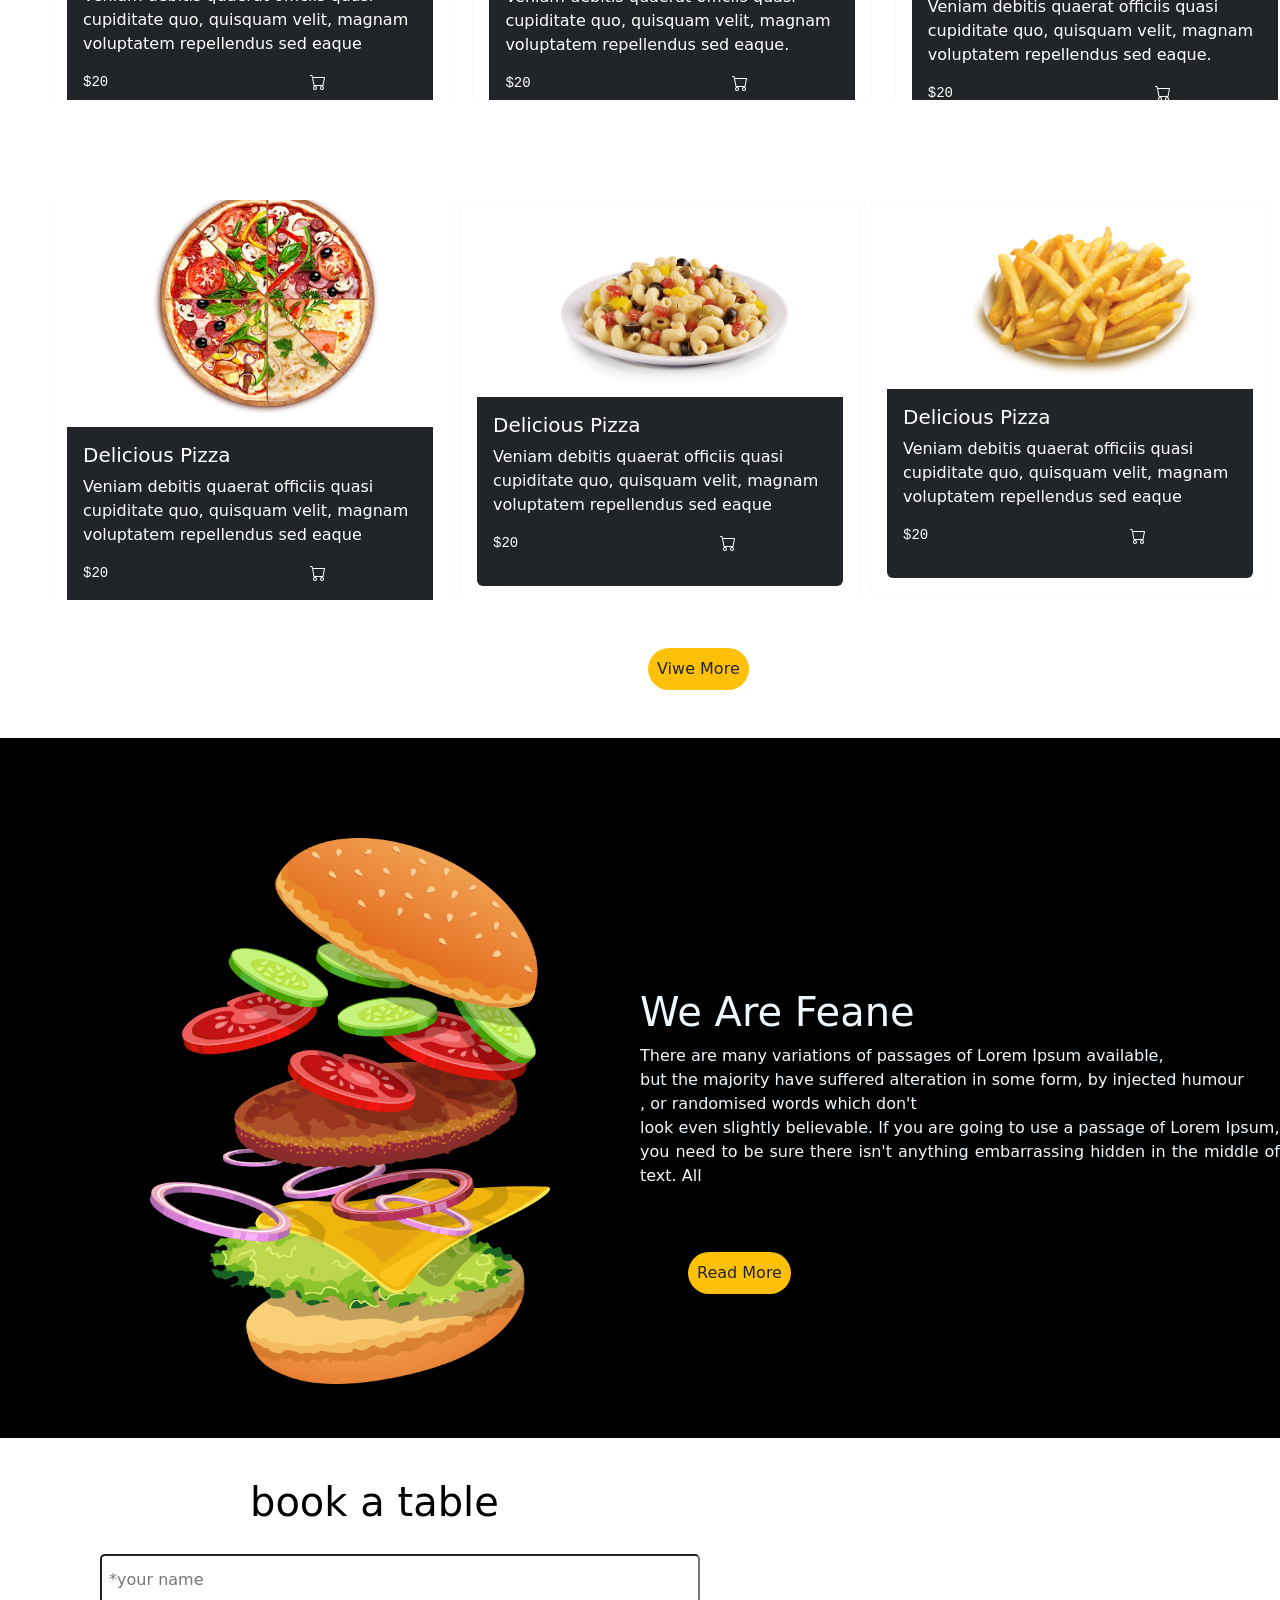
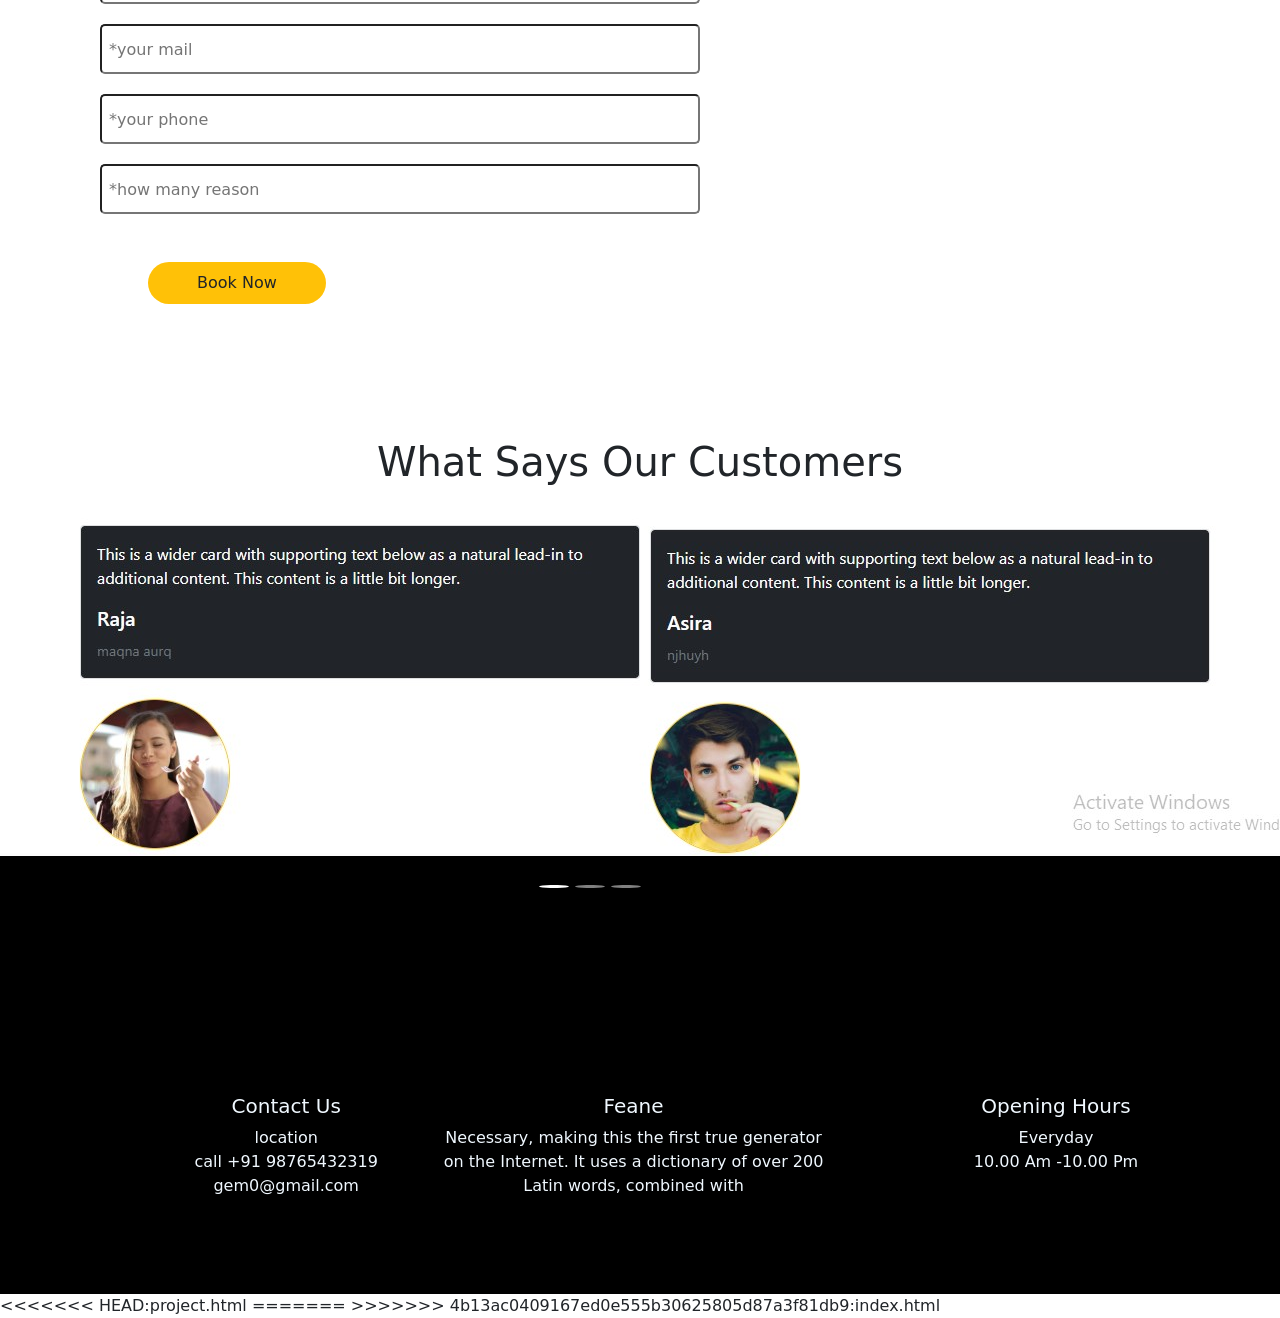
==== commit 00d3efc5: "first commit" ====
--- a/index.html
+++ b/index.html
@@ -1,6 +1,7 @@
 <!-- https://themewagon.github.io/feane/index.html -->
 <!DOCTYPE html>
 <html lang="en">
+
 
 <head>
   <meta charset="UTF-8">
@@ -9,6 +10,11 @@
   <link href="https://cdn.jsdelivr.net/npm/bootstrap@5.0.2/dist/css/bootstrap.min.css" rel="stylesheet"
     integrity="sha384-EVSTQN3/azprG1Anm3QDgpJLIm9Nao0Yz1ztcQTwFspd3yD65VohhpuuCOmLASjC" crossorigin="anonymous">
 
+
+
+
+
+
   <link rel="stylesheet" href="project.css">
   <style>
     .zoom-hover {
@@ -16,23 +22,34 @@
       cursor: pointer;
     }
 
+
     .zoom-hover:hover {
       transform: scale(1.1);
     }
   </style>
 
-<link rel="preconnect" href="https://fonts.googleapis.com">
-<link rel="preconnect" href="https://fonts.gstatic.com" crossorigin>
-<link href="https://fonts.googleapis.com/css2?family=Italianno&family=Pinyon+Script&family=Roboto:ital,wght@0,100..900;1,100..900&family=Zalando+Sans+SemiExpanded:ital,wght@0,200..900;1,200..900&display=swap" rel="stylesheet">
+
+  <link rel="preconnect" href="https://fonts.googleapis.com">
+  <link rel="preconnect" href="https://fonts.gstatic.com" crossorigin>
+  <link
+    href="https://fonts.googleapis.com/css2?family=Italianno&family=Pinyon+Script&family=Roboto:ital,wght@0,100..900;1,100..900&family=Zalando+Sans+SemiExpanded:ital,wght@0,200..900;1,200..900&display=swap"
+    rel="stylesheet">
+
+
+
 
 
 
 </head>
+
 
 <body>
   <script src="https://cdn.jsdelivr.net/npm/bootstrap@5.0.2/dist/js/bootstrap.bundle.min.js"
     integrity="sha384-MrcW6ZMFYlzcLA8Nl+NtUVF0sA7MsXsP1UyJoMp4YLEuNSfAP+JcXn/tWtIaxVXM"
     crossorigin="anonymous"></script>
+
+
+
 
 
 
@@ -47,6 +64,7 @@
         <li><a href=about1.html>ABOUT</a></li>
         <li><a href=book.html>BOOK TABLE</a></li>
 
+
       </ol>
     </div>
     <div class="cm3">
@@ -58,14 +76,18 @@
   </div>
 
 
+
+
   <div class="rowthree1">
     <div class="cm4">
       <div id="carouselExampleIndicators" class="carousel slide" data-bs-ride="carousel">
         <div class="cmmm">
           <div class="carousel-indicators">
 
+
             <button type=" button" data-bs-target="#carouselExampleIndicators" data-bs-slide-to="0" class="active"
               aria-current="true" aria-label="Slide 1"></button>
+
 
             <button type="button" data-bs-target="#carouselExampleIndicators" data-bs-slide-to="1"
               aria-label="Slide 2"></button>
@@ -109,12 +131,16 @@
           </div>
         </div>
 
+
       </div>
     </div>
     <div class="cm5">
-      <!-- <img src="kkk.jpg" height="600px" width="700px"> -->
-    </div>
-  </div>
+      <!-- <img src="kkk.jpg" height="600px" width="1000px"> -->
+    </div>
+  </div>
+
+
+
 
 
 
@@ -126,6 +152,7 @@
             <div class="col-md-4">
               <img src="pizza.jpg" class="img-fluid rounded-pill border border-warning zoom-hover" alt="...">
 
+
             </div>
             <div class="col-md-8">
               <div class="card-body">
@@ -141,6 +168,9 @@
 
 
 
+
+
+
     <div class="cm8 ">
       <div class="cr1">
         <div class="card mb-3 " style="max-width: 540px;  ">
@@ -162,7 +192,10 @@
   </div>
 
 
+
+
   <div class="crr1">
+
 
     <h5> Our Menu</h5>
     <div class="d-grid gap-2 d-md-flex justify-content-md-center"></div>
@@ -172,7 +205,10 @@
     <button type="button" class="btn btn-outline-dark rounded btn-sm">Pasta</button>
     <button type="button" class="btn btn-outline-dark rounded btn-sm">Fries</button>
 
-  </div>
+
+  </div>
+
+
 
 
   <div class="crr2">
@@ -187,6 +223,7 @@
   <path d="M0 1.5A.5.5 0 0 1 .5 1H2a.5.5 0 0 1 .485.379L2.89 3H14.5a.5.5 0 0 1 .491.592l-1.5 8A.5.5 0 0 1 13 12H4a.5.5 0 0 1-.491-.408L2.01 3.607 1.61 2H.5a.5.5 0 0 1-.5-.5M3.102 4l1.313 7h8.17l1.313-7zM5 12a2 2 0 1 0 0 4 2 2 0 0 0 0-4m7 0a2 2 0 1 0 0 4 2 2 0 0 0 0-4m-7 1a1 1 0 1 1 0 2 1 1 0 0 1 0-2m7 0a1 1 0 1 1 0 2 1 1 0 0 1 0-2"/>
 </svg> </pre>
 
+
         </div>
       </div>
     </div>
@@ -201,6 +238,7 @@
   <path d="M0 1.5A.5.5 0 0 1 .5 1H2a.5.5 0 0 1 .485.379L2.89 3H14.5a.5.5 0 0 1 .491.592l-1.5 8A.5.5 0 0 1 13 12H4a.5.5 0 0 1-.491-.408L2.01 3.607 1.61 2H.5a.5.5 0 0 1-.5-.5M3.102 4l1.313 7h8.17l1.313-7zM5 12a2 2 0 1 0 0 4 2 2 0 0 0 0-4m7 0a2 2 0 1 0 0 4 2 2 0 0 0 0-4m-7 1a1 1 0 1 1 0 2 1 1 0 0 1 0-2m7 0a1 1 0 1 1 0 2 1 1 0 0 1 0-2"/>
 </svg> </pre>
 
+
         </div>
       </div>
     </div>
@@ -215,12 +253,20 @@
   <path d="M0 1.5A.5.5 0 0 1 .5 1H2a.5.5 0 0 1 .485.379L2.89 3H14.5a.5.5 0 0 1 .491.592l-1.5 8A.5.5 0 0 1 13 12H4a.5.5 0 0 1-.491-.408L2.01 3.607 1.61 2H.5a.5.5 0 0 1-.5-.5M3.102 4l1.313 7h8.17l1.313-7zM5 12a2 2 0 1 0 0 4 2 2 0 0 0 0-4m7 0a2 2 0 1 0 0 4 2 2 0 0 0 0-4m-7 1a1 1 0 1 1 0 2 1 1 0 0 1 0-2m7 0a1 1 0 1 1 0 2 1 1 0 0 1 0-2"/>
 </svg> </pre>
 
-        </div>
-
-      </div>
-    </div>
-  </div>
-  </div>
+
+        </div>
+
+
+      </div>
+    </div>
+  </div>
+  </div>
+
+
+
+
+
+
 
 
 
@@ -239,6 +285,7 @@
   <path d="M0 1.5A.5.5 0 0 1 .5 1H2a.5.5 0 0 1 .485.379L2.89 3H14.5a.5.5 0 0 1 .491.592l-1.5 8A.5.5 0 0 1 13 12H4a.5.5 0 0 1-.491-.408L2.01 3.607 1.61 2H.5a.5.5 0 0 1-.5-.5M3.102 4l1.313 7h8.17l1.313-7zM5 12a2 2 0 1 0 0 4 2 2 0 0 0 0-4m7 0a2 2 0 1 0 0 4 2 2 0 0 0 0-4m-7 1a1 1 0 1 1 0 2 1 1 0 0 1 0-2m7 0a1 1 0 1 1 0 2 1 1 0 0 1 0-2"/>
 </svg> </pre>
 
+
         </div>
       </div>
     </div>
@@ -253,6 +300,7 @@
   <path d="M0 1.5A.5.5 0 0 1 .5 1H2a.5.5 0 0 1 .485.379L2.89 3H14.5a.5.5 0 0 1 .491.592l-1.5 8A.5.5 0 0 1 13 12H4a.5.5 0 0 1-.491-.408L2.01 3.607 1.61 2H.5a.5.5 0 0 1-.5-.5M3.102 4l1.313 7h8.17l1.313-7zM5 12a2 2 0 1 0 0 4 2 2 0 0 0 0-4m7 0a2 2 0 1 0 0 4 2 2 0 0 0 0-4m-7 1a1 1 0 1 1 0 2 1 1 0 0 1 0-2m7 0a1 1 0 1 1 0 2 1 1 0 0 1 0-2"/>
 </svg> </pre>
 
+
         </div>
       </div>
     </div>
@@ -267,6 +315,7 @@
   <path d="M0 1.5A.5.5 0 0 1 .5 1H2a.5.5 0 0 1 .485.379L2.89 3H14.5a.5.5 0 0 1 .491.592l-1.5 8A.5.5 0 0 1 13 12H4a.5.5 0 0 1-.491-.408L2.01 3.607 1.61 2H.5a.5.5 0 0 1-.5-.5M3.102 4l1.313 7h8.17l1.313-7zM5 12a2 2 0 1 0 0 4 2 2 0 0 0 0-4m7 0a2 2 0 1 0 0 4 2 2 0 0 0 0-4m-7 1a1 1 0 1 1 0 2 1 1 0 0 1 0-2m7 0a1 1 0 1 1 0 2 1 1 0 0 1 0-2"/>
 </svg> </pre>
 
+
         </div>
       </div>
     </div>
@@ -274,6 +323,7 @@
   <div class="nnnnn">
     <span class="bg-warning p-2 m-5 btn rounded-pill">Viwe More</span>
   </div>
+
 
   <div class="gr2">
     <div class="gcc1">
@@ -293,6 +343,8 @@
   </div>
 
 
+
+
   <div class="gr3">
     <div class="gcc3">
       <h1>book a table</h1>
@@ -302,6 +354,7 @@
         <input type="text" placeholder=" *your phone">
         <input type="text" placeholder=" *how many reason">
 
+
       </form>
       <span class="bg-warning p-2 m-5 btn rounded-pill px-5 ">Book Now</span>
     </div>
@@ -312,10 +365,17 @@
       </iframe>
 
 
-    </div>
-  </div>
+
+
+    </div>
+  </div>
+
 
   <h1 class="lo">What Says Our Customers</h1>
+
+
+
+
 
 
 
@@ -325,17 +385,21 @@
       <div class="card" style="width: 35rem;">
         <div class="card-body bg-dark text-white rounded">
 
+
           <p class="card-text">This is a wider card with supporting text below as a natural lead-in to additional
             content. This content is a little bit longer.</p>
           <h5 class="card-title">Raja</h5>
           <p class="card-text"><small class="text-muted">maqna aurq</small></p>
         </div>
 
+
       </div>
       <div class="ram">
         <img src="asira.jpg " class="card-img-bottom img-fluid rounded-pill border border-warning zoom-hover" alt="...">
       </div>
     </div>
+
+
 
 
     <div class="grr2">
@@ -343,20 +407,25 @@
         <div class="card" style="width: 35rem;">
           <div class="card-body bg-dark text-white rounded">
 
+
             <p class="card-text">This is a wider card with supporting text below as a natural lead-in to additional
               content. This content is a little bit longer.</p>
             <h5 class="card-title">Asira</h5>
             <p class="card-text"><small class="text-muted">njhuyh</small></p>
           </div>
 
+
         </div>
         <div class="ram">
           <img src="ram.jpg " class="card-img-bottom img-fluid rounded-pill border border-warning zoom-hover" alt="...">
         </div>
       </div>
-     </div> 
+     </div>
+
 
   </div> -->
+
+
 
 
   <!-- <div class="vr">
@@ -364,22 +433,27 @@
       <div class="card" style="width: 35rem;">
         <div class="card-body bg-dark text-white rounded">
 
+
           <p class="card-text">This is a wider card with supporting text below as a natural lead-in to additional
             content. This content is a little bit longer.</p>
           <h5 class="card-title">Raja</h5>
           <p class="card-text"><small class="text-muted">maqna aurq</small></p>
         </div>
 
+
       </div>
       <div class="ram">
         <img src="asira.jpg " class="card-img-bottom img-fluid rounded-pill border border-warning zoom-hover" alt="...">
       </div>
     </div>
+
+
 
 
     <div class="grr2">
       <div class="card" style="width: 35rem;">
         <div class="card-body bg-dark text-white rounded">
+
 
           <p class="card-text">This is a wider card with supporting text below as a natural lead-in to additional
             content. This content is a little bit longer.</p>
@@ -387,6 +461,7 @@
           <p class="card-text"><small class="text-muted">njhuyh</small></p>
         </div>
 
+
       </div>
       <div class="ram">
         <img src="ram.jpg " class="card-img-bottom img-fluid rounded-pill border border-warning zoom-hover" alt="...">
@@ -394,8 +469,24 @@
     </div>
   </div>
 
+
   </div>
  -->
+
+
+
+
+
+
+
+
+
+
+
+
+
+
+
 
 
 
@@ -418,28 +509,34 @@
       <div class="card" style="width: 35rem;">
         <div class="card-body bg-dark text-white rounded">
 
+
           <p class="card-text">This is a wider card with supporting text below as a natural lead-in to additional
             content. This content is a little bit longer.</p>
           <h5 class="card-title">Raja</h5>
           <p class="card-text"><small class="text-muted">maqna aurq</small></p>
         </div>
 
+
       </div>
       <div class="ram">
         <img src="asira.jpg " class="card-img-bottom img-fluid rounded-pill border border-warning zoom-hover" alt="...">
       </div>
     </div>
+
+
 
 
     <div class="grr2">
       <div class="card" style="width: 35rem;">
         <div class="card-body bg-dark text-white rounded">
+
 
           <p class="card-text">This is a wider card with supporting text below as a natural lead-in to additional
             content. This content is a little bit longer.</p>
           <h5 class="card-title">Asira</h5>
           <p class="card-text"><small class="text-muted">njhuyh</small></p>
         </div>
+
 
       </div>
       <div class="ram">
@@ -467,7 +564,12 @@
 
 
 
+
+
+
  -->
+
+
 
 
   <div class="rowthree9">
@@ -476,8 +578,10 @@
         <div class="cmmm1">
           <div class="carousel-indicators">
 
+
             <button type=" button" data-bs-target="#carouselExampleIndicators" data-bs-slide-to="0" class="active"
               aria-current="true" aria-label="Slide 1"></button>
+
 
             <button type="button" data-bs-target="#carouselExampleIndicators" data-bs-slide-to="1"
               aria-label="Slide 2"></button>
@@ -503,10 +607,16 @@
           </div>
         </div>
 
-      </div>
-    </div>
-
-  </div>
+
+      </div>
+    </div>
+
+
+  </div>
+
+
+
+
 
 
 
@@ -538,6 +648,20 @@
 
 
 
+
+
+
+
+
+
+
+
+
 </body>
 
+<<<<<<< HEAD:project.html
+
 </html>
+=======
+</html>
+>>>>>>> 4b13ac0409167ed0e555b30625805d87a3f81db9:index.html
--- a/project.css
+++ b/project.css
@@ -5,14 +5,15 @@
     height: 100px;
     overflow: hidden;
 
-
-
-    
-}
+}
+
+
 
 
 .cm1 {
     width: 33%;
+    position: sticky;
+    top: 0px;
 
     color: aliceblue;
     font-style: oblique;
@@ -21,25 +22,32 @@
     margin-top: 15px;
 }
 
+
 .cm2 {
     width: 33%;
     color: aliceblue;
     margin-top: 25px;
 
 
-}
+
+
+}
+
 
 li {
     display: inline;
     padding-left: 10px;
 
-}
+
+}
+
 
 .cm3 {
     width: 33%;
     padding-top: 20px;
     overflow: hidden;
 }
+
 
 li button {
     border-radius: 15px;
@@ -48,12 +56,14 @@
     width: 150px;
 }
 
+
 .rowthree1 {
     width: 100%;
     /* display: flex; */
     height: 600px;
     background-color: black;
 
+
     background-image: url(fe.jpg);
     background-size: cover;
     position: relative;
@@ -61,18 +71,24 @@
     background-position: center;
     overflow: hidden;
 
-}
+
+}
+
 
 .cm4 {
     width: 50%;
 
-}
+
+}
+
 
 .cm5 {
     width: 50%;
     position: relative;
-
-}
+    left: 300px;
+    top: -190px
+}
+
 
 .cmm {
     color: aliceblue;
@@ -80,11 +96,13 @@
     padding-top: 130px;
 }
 
+
 .cmmm {
     position: relative;
     top: 450px;
     right: 200px;
 }
+
 
 button {
     height: 50px;
@@ -94,6 +112,7 @@
     background-color: orange;
 }
 
+
 .rowthree3 {
     width: 100%;
     height: 400px;
@@ -101,53 +120,68 @@
     font-style: italic;
 }
 
+
 .cm7 {
     width: 50%;
 
-}
+
+}
+
 
 .cr {
+
 
     position: relative;
     left: 80px;
     top: 150px;
 }
 
+
 .card mb-3 {
     border-radius: 20px;
 }
 
+
 .cm8 {
     width: 50%;
 }
 
+
 .cr1 {
+
 
     position: relative;
     left: 50px;
     top: 150px;
 }
 
+
 .col-md-8 {
     background-color: black;
     color: aliceblue;
 }
+
 
 .col-md-4 img {
     border-radius: 100px;
     font-size: 10px;
 
-}
+
+}
+
 
 .col-md-4 {
     background-color: black;
 
-}
+
+}
+
 
 .crr1 {
     height: 200px;
     overflow: hidden;
 }
+
 
 .crr1 button {
     height: 20px;
@@ -160,11 +194,14 @@
     border: none;
 }
 
+
 .crr1 h5 {
     text-align: center;
     padding-top: 50px;
 
-}
+
+}
+
 
 /* .crr2 img {
     height: 150px;
@@ -174,11 +211,14 @@
     top: 20px;
 }
 
+
 .card-group {
+
 
     margin-left: 100px;
 } */
 
+
 .crr2 {
     overflow: hidden;
     display: flex;
@@ -186,7 +226,10 @@
     padding-bottom: 30px;
 
 
-}
+
+
+}
+
 
 .crr2 {
     overflow: hidden;
@@ -196,52 +239,70 @@
 
 
 
-}
+
+
+
+}
+
 
 .crr3 {
     width: 33%;
     height: 500px;
     display: flex;
 }
+
 
 .crc3 {
     margin-top: 0px;
 }
 
+
 .crf {
     width: 12%;
 }
 
+
 .crf1 {
     width: 11%;
 }
 
+
 .crc1 {
     width: 33%;
 
 
-}
+
+
+}
+
 
 .crc2 {
     width: 33%;
     height: 0px;
 
-}
+
+}
+
 
 .crc3 {
     width: 33%;
     height: 0px;
 
-}
+
+}
+
 
 .crr2 {
     margin: 0px 0px 0px 50px;
     overflow: hidden;
     border: none;
 
-}
+
+}
+
 
 .crr2 img {
+
 
     width: 250px;
     position: relative;
@@ -252,11 +313,16 @@
 
 
 
+
+
+
 .cre {
     margin: 50px 0px 0px 50px;
 }
 
+
 .cre img {
+
 
     width: 250px;
     position: relative;
@@ -265,27 +331,34 @@
     bottom: 20px;
 }
 
+
 .bbbb {
     margin-left: 650px;
 }
 
+
 .crc2 img {
     padding-top: 50px;
 }
 
+
 .crc3 img {
     padding-top: 0px;
 
-}
+
+}
+
 
 .gr {
     width: 100%;
     height: 400px;
     display: flex;
 
+
     margin-top: 100px;
     overflow: hidden;
 }
+
 
 .gc {
     width: 33%;
@@ -293,15 +366,19 @@
     margin-top: -40px;
 }
 
+
 .gc1 {
     width: 33%;
 }
 
+
 .gc2 {
     width: 33%;
 }
 
+
 .gr img {
+
 
     width: 250px;
     position: relative;
@@ -309,27 +386,36 @@
     top: 5px;
     padding-right: 20px;
 
-}
+
+}
+
 
 .gc1 img {
     padding-top: 50px;
 }
 
+
 .gc2 img {
     padding-top: 20px;
 
-}
+
+}
+
 
 .gc img {
     padding-top: 20px;
 
-}
+
+}
+
 
 .nnnnn {
 
+
     margin-left: 600px;
 }
 
+
 .gr2 {
     width: 100%;
     height: 700px;
@@ -339,15 +425,18 @@
     color: aliceblue;
 }
 
+
 .gcc1 {
     width: 50%;
 }
+
 
 .gcc1 img {
     margin-left: 150px;
     margin-top: 100px;
 }
 
+
 .gcc2 {
     width: 50%;
     margin-top: 250px;
@@ -355,25 +444,31 @@
 }
 
 
+
+
 .gr3 {
     width: 100%;
     height: 600px;
     display: flex;
 
-    overflow: hidden;
-    color: aliceblue;
-}
+
+    overflow: hidden;
+    color: aliceblue;
+}
+
 
 .gcc3 {
     width: 50%;
     margin-top: 40px;
     margin-left: 100px;
 }
+
 
 .gcc3 h1 {
     color: black;
     margin-left: 150px;
 }
+
 
 input {
     width: 600px;
@@ -383,6 +478,7 @@
     border-radius: 5px;
 }
 
+
 .gcc4 {
     width: 50%;
     margin-top: 100px;
@@ -390,18 +486,22 @@
     margin-left: 50px;
 }
 
+
 .lo {
     text-align: center;
 }
 
+
 .gr5 {
     width: 100%;
     height: 500px;
     display: flex;
 
-    overflow: hidden;
-    color: aliceblue;
-}
+
+    overflow: hidden;
+    color: aliceblue;
+}
+
 
 .grr1 {
     width: 50%;
@@ -410,6 +510,7 @@
     margin-top: 50px;
 }
 
+
 .grr2 {
     width: 50%;
     color: white;
@@ -420,20 +521,29 @@
     margin-top: -320px;
 }
 
+
 .grr2 {
     width: 50%;
     color: black;
 }
+
 
 .ram img {
     width: 150px;
     margin-top: 20px;
 }
 
+
 .vr {
     height: 500px;
 
-}
+
+}
+
+
+
+
+
 
 
 
@@ -446,9 +556,18 @@
     background-color: black;
 
 
-    overflow: hidden;
-
-}
+
+
+    overflow: hidden;
+
+
+}
+
+
+
+
+
+
 
 
 
@@ -460,7 +579,9 @@
     top: 420px;
     right: 50px;
 
-}
+
+}
+
 
 .br {
     width: 100%;
@@ -470,14 +591,18 @@
     background-color: black;
 }
 
+
 .bc {
     width: 33%;
+
 
     text-align: center;
     padding-left: 150px;
     padding-top: 100px;
 
-}
+
+}
+
 
 .bc1 {
     width: 33%;
@@ -485,11 +610,13 @@
     text-align: center;
 }
 
+
 .bc2 {
     width: 33%;
     padding-top: 100px;
     text-align: center;
 }
+
 
 a:link {
     color: white;
@@ -497,11 +624,13 @@
     text-decoration: none;
 }
 
+
 a:visited {
     color: white;
     background-color: transparent;
     text-decoration: none;
 }
+
 
 a:hover {
     color: goldenrod;
